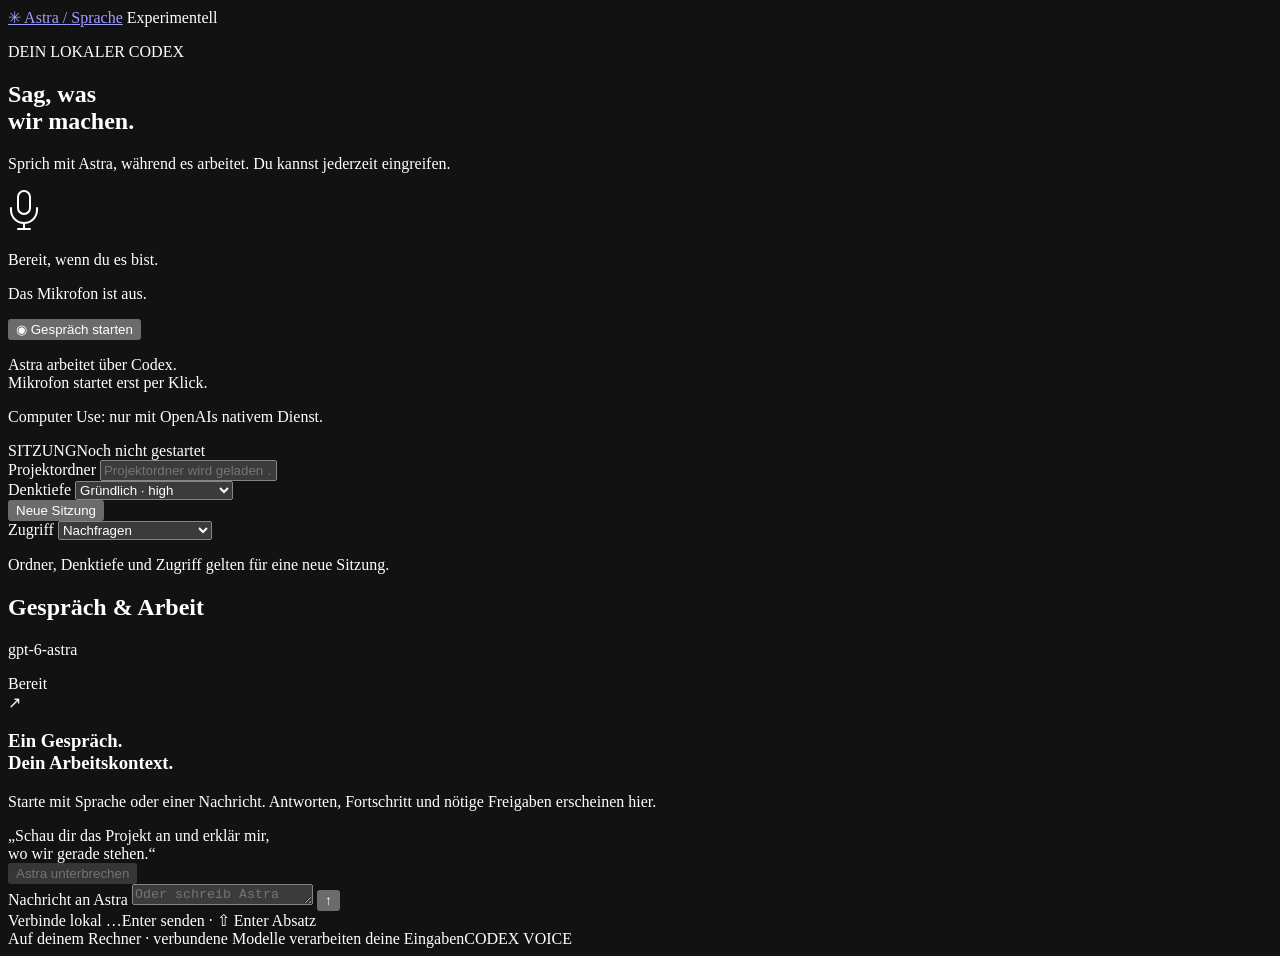
==== static/index.html @ eee3f362 "Add local Codex voice interface with scoped approvals and microphone activity" ====
<!doctype html>
<html lang="de">
<head>
  <meta charset="utf-8">
  <meta name="viewport" content="width=device-width, initial-scale=1">
  <meta name="color-scheme" content="dark">
  <title>Astra · Sprache</title>
  <link rel="stylesheet" href="/style.css">
  <script src="/app.js" defer></script>
</head>
<body>
  <main class="shell">
    <header class="topbar">
      <a class="wordmark" href="/" aria-label="Astra Sprache Startseite"><span class="brand-star" aria-hidden="true">✳</span> Astra <span class="brand-divider">/</span> <span class="brand-section">Sprache</span></a>
      <span class="experiment">Experimentell</span>
    </header>

    <div class="workspace">
      <section class="control-panel" aria-labelledby="page-title">
        <div class="intro">
          <p class="eyebrow">DEIN LOKALER CODEX</p>
          <h1 id="page-title">Sag, was<br>wir machen.</h1>
          <p class="intro-copy">Sprich mit Astra, während es arbeitet. Du kannst jederzeit eingreifen.</p>
        </div>

        <div class="voice-control" id="voice-control" data-phase="idle">
          <div class="orb-wrap" aria-hidden="true">
            <div class="orb-halo"></div>
            <div class="mic-ring mic-ring-inner"></div>
            <div class="mic-ring mic-ring-outer"></div>
            <div class="orb"><svg width="32" height="42" viewBox="0 0 32 42" fill="none"><rect x="10" y="2" width="12" height="23" rx="6" stroke="currentColor" stroke-width="2"/><path d="M3 19v2a13 13 0 0 0 26 0v-2M16 34v6M10 40h12" stroke="currentColor" stroke-width="2" stroke-linecap="round"/></svg></div>
          </div>
          <p id="voice-status" class="voice-status" role="status">Bereit, wenn du es bist.</p>
          <p id="voice-detail" class="voice-detail">Das Mikrofon ist aus.</p>
          <button id="start-voice" class="button primary full-width" type="button"><span aria-hidden="true">◉</span> Gespräch starten</button>
          <div id="live-controls" class="live-controls" hidden>
            <button id="mute-voice" class="button secondary" type="button" aria-pressed="false">Mikro aus</button>
            <button id="stop-voice" class="button secondary" type="button">Beenden</button>
          </div>
          <button id="enable-audio" class="button text-button full-width" type="button" hidden>Ton aktivieren</button>
          <p class="privacy-note">Astra arbeitet über Codex.<br>Mikrofon startet erst per Klick.</p>
          <p class="capability-note">Computer Use: nur mit OpenAIs nativem Dienst.</p>
        </div>

        <form id="session-form" class="session-form">
          <div class="section-label"><span>SITZUNG</span><span id="thread-label" class="mono">Noch nicht gestartet</span></div>
          <label for="cwd">Projektordner</label>
          <input id="cwd" name="cwd" type="text" spellcheck="false" autocomplete="off" placeholder="Projektordner wird geladen …" required>
          <div class="session-bottom">
            <div class="effort-field">
              <label for="effort">Denktiefe</label>
              <select id="effort" name="effort">
                <option value="low">Schnell · low</option>
                <option value="medium">Ausgewogen · medium</option>
                <option value="high" selected>Gründlich · high</option>
                <option value="xhigh">Sehr gründlich · xhigh</option>
                <option value="ultra">Maximal · ultra</option>
              </select>
            </div>
            <button id="new-session" class="button secondary small" type="submit">Neue Sitzung</button>
          </div>
          <div class="permission-field">
            <label for="permission-mode">Zugriff</label>
            <select id="permission-mode" name="permission-mode" aria-describedby="permission-hint">
              <option value="ask" selected>Nachfragen</option>
              <option value="yolo">YOLO · alles erlauben</option>
            </select>
            <p id="permission-hint" class="permission-hint" hidden>Voller Zugriff auf Dateien, Befehle und Netzwerk ohne Rückfragen.</p>
          </div>
          <p class="field-hint">Ordner, Denktiefe und Zugriff gelten für eine neue Sitzung.</p>
        </form>
      </section>

      <section class="conversation-panel" aria-labelledby="conversation-title">
        <div class="conversation-header">
          <div>
            <h2 id="conversation-title">Gespräch &amp; Arbeit</h2>
            <p id="model-label">gpt-6-astra</p>
          </div>
          <div class="conversation-status">
            <span id="yolo-active" class="yolo-badge" role="status" hidden>YOLO aktiv · voller Zugriff</span>
            <div class="work-state"><span id="work-dot" class="status-dot"></span><span id="work-status" role="status">Bereit</span></div>
          </div>
        </div>

        <div id="notice" class="notice" role="alert" hidden><span id="notice-text"></span><button id="dismiss-notice" type="button" aria-label="Hinweis schließen">×</button></div>

        <div id="conversation" class="conversation" role="log" aria-label="Gesprächsverlauf" aria-live="polite" aria-relevant="additions">
          <div id="empty-state" class="empty-state">
            <span class="empty-icon" aria-hidden="true">↗</span>
            <h3>Ein Gespräch.<br>Dein Arbeitskontext.</h3>
            <p>Starte mit Sprache oder einer Nachricht. Antworten, Fortschritt und nötige Freigaben erscheinen hier.</p>
            <div class="example-prompt">„Schau dir das Projekt an und erklär mir,<br>wo wir gerade stehen.“</div>
          </div>
        </div>

        <div id="approvals" class="approvals" aria-label="Ausstehende Freigaben"></div>

        <div class="composer-area">
          <button id="interrupt" class="interrupt-button" type="button" disabled><span class="stop-square" aria-hidden="true"></span> Astra unterbrechen</button>
          <form id="text-form" class="composer">
            <label class="visually-hidden" for="message">Nachricht an Astra</label>
            <textarea id="message" rows="1" placeholder="Oder schreib Astra etwas …" maxlength="30000"></textarea>
            <button id="send-text" type="submit" aria-label="Nachricht senden" title="Nachricht senden"><span aria-hidden="true">↑</span></button>
          </form>
          <div class="composer-footer"><span id="connection-status"><span class="connection-dot"></span> Verbinde lokal …</span><span>Enter senden · ⇧ Enter Absatz</span></div>
        </div>
      </section>
    </div>

    <footer class="page-footer"><span>Auf deinem Rechner · verbundene Modelle verarbeiten deine Eingaben</span><span id="session-footer">CODEX VOICE</span></footer>
  </main>
  <audio id="remote-audio" autoplay hidden></audio>
</body>
</html>
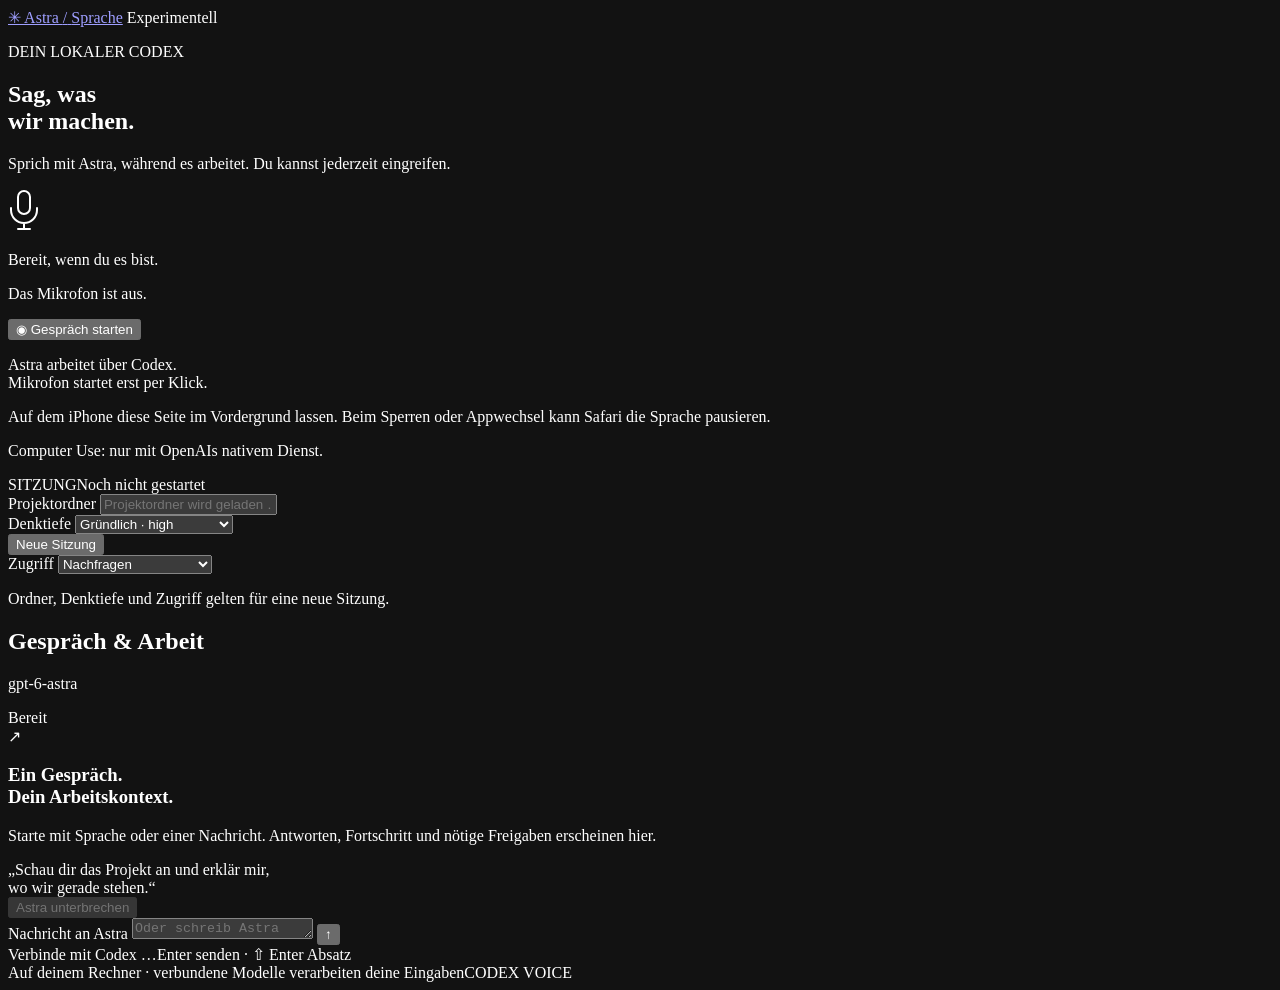
==== commit d5b2e9a7: "Add paired iPhone voice access and private conversation memory" ====
--- a/static/index.html
+++ b/static/index.html
@@ -2,7 +2,7 @@
 <html lang="de">
 <head>
   <meta charset="utf-8">
-  <meta name="viewport" content="width=device-width, initial-scale=1">
+  <meta name="viewport" content="width=device-width, initial-scale=1, viewport-fit=cover">
   <meta name="color-scheme" content="dark">
   <title>Astra · Sprache</title>
   <link rel="stylesheet" href="/style.css">
@@ -38,7 +38,10 @@
             <button id="stop-voice" class="button secondary" type="button">Beenden</button>
           </div>
           <button id="enable-audio" class="button text-button full-width" type="button" hidden>Ton aktivieren</button>
+          <p id="wake-status" class="wake-status" hidden>Bildschirm bleibt während des Gesprächs an.</p>
+          <p id="memory-status" class="memory-status" role="status" hidden></p>
           <p class="privacy-note">Astra arbeitet über Codex.<br>Mikrofon startet erst per Klick.</p>
+          <p class="mobile-note">Auf dem iPhone diese Seite im Vordergrund lassen. Beim Sperren oder Appwechsel kann Safari die Sprache pausieren.</p>
           <p class="capability-note">Computer Use: nur mit OpenAIs nativem Dienst.</p>
         </div>
 
@@ -84,6 +87,7 @@
         </div>
 
         <div id="notice" class="notice" role="alert" hidden><span id="notice-text"></span><button id="dismiss-notice" type="button" aria-label="Hinweis schließen">×</button></div>
+        <button id="login-again" class="button secondary login-again" type="button" hidden>Gerät erneut anmelden</button>
 
         <div id="conversation" class="conversation" role="log" aria-label="Gesprächsverlauf" aria-live="polite" aria-relevant="additions">
           <div id="empty-state" class="empty-state">
@@ -103,13 +107,13 @@
             <textarea id="message" rows="1" placeholder="Oder schreib Astra etwas …" maxlength="30000"></textarea>
             <button id="send-text" type="submit" aria-label="Nachricht senden" title="Nachricht senden"><span aria-hidden="true">↑</span></button>
           </form>
-          <div class="composer-footer"><span id="connection-status"><span class="connection-dot"></span> Verbinde lokal …</span><span>Enter senden · ⇧ Enter Absatz</span></div>
+          <div class="composer-footer"><span id="connection-status" role="status"><span class="connection-dot"></span> Verbinde mit Codex …</span><span>Enter senden · ⇧ Enter Absatz</span></div>
         </div>
       </section>
     </div>
 
     <footer class="page-footer"><span>Auf deinem Rechner · verbundene Modelle verarbeiten deine Eingaben</span><span id="session-footer">CODEX VOICE</span></footer>
   </main>
-  <audio id="remote-audio" autoplay hidden></audio>
+  <audio id="remote-audio" autoplay playsinline hidden></audio>
 </body>
 </html>
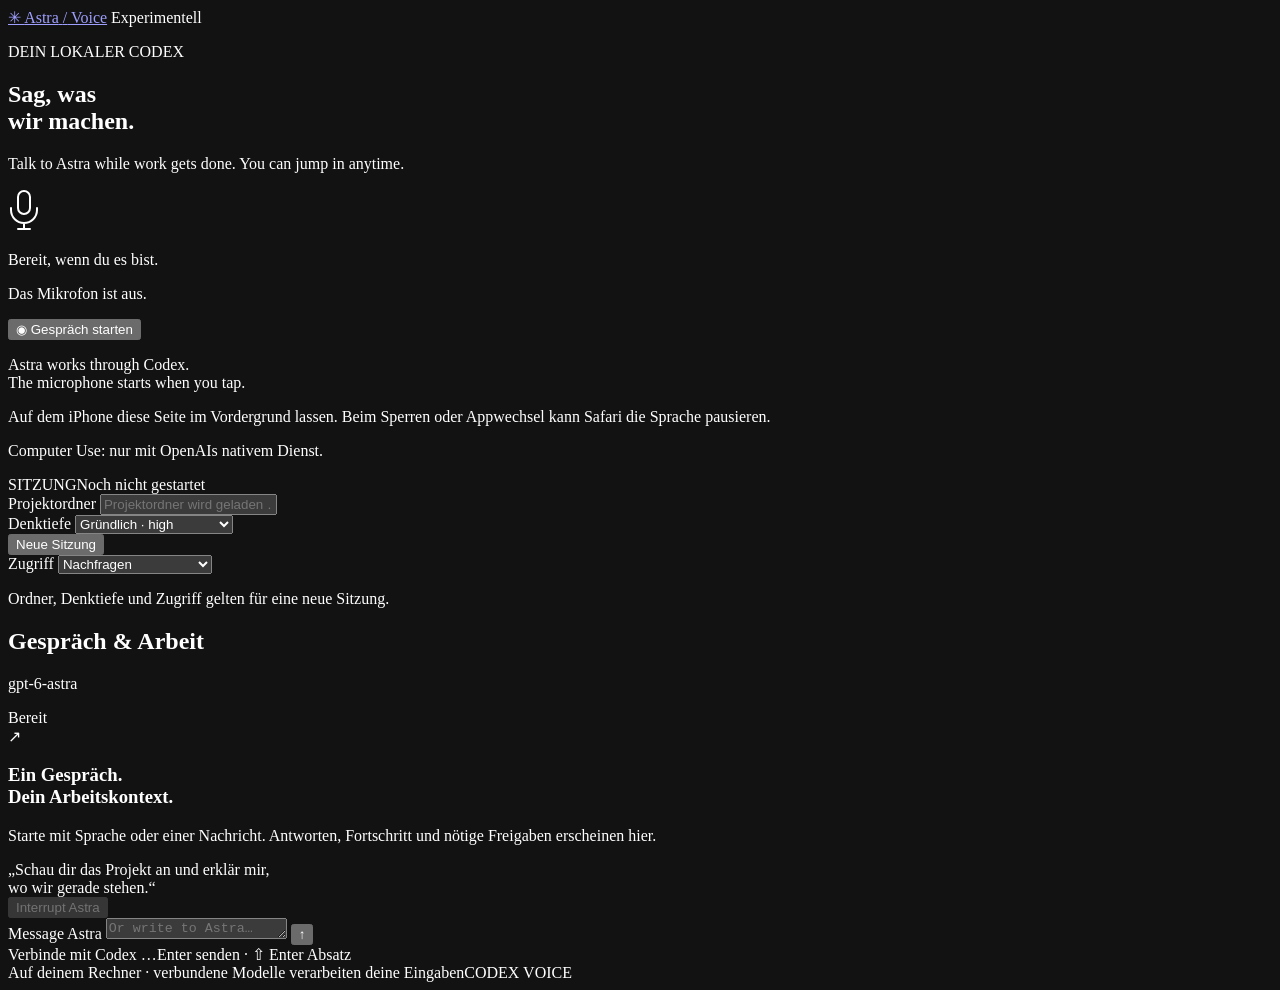
==== commit 2a229e45: "Add private assistant personas and Realtime voice selection" ====
--- a/static/index.html
+++ b/static/index.html
@@ -4,14 +4,14 @@
   <meta charset="utf-8">
   <meta name="viewport" content="width=device-width, initial-scale=1, viewport-fit=cover">
   <meta name="color-scheme" content="dark">
-  <title>Astra · Sprache</title>
+  <title>Astra · Voice</title>
   <link rel="stylesheet" href="/style.css">
   <script src="/app.js" defer></script>
 </head>
 <body>
   <main class="shell">
     <header class="topbar">
-      <a class="wordmark" href="/" aria-label="Astra Sprache Startseite"><span class="brand-star" aria-hidden="true">✳</span> Astra <span class="brand-divider">/</span> <span class="brand-section">Sprache</span></a>
+      <a class="wordmark" href="/" aria-label="Astra Voice home"><span class="brand-star" aria-hidden="true">✳</span> <span data-assistant-name>Astra</span> <span class="brand-divider">/</span> <span class="brand-section">Voice</span></a>
       <span class="experiment">Experimentell</span>
     </header>
 
@@ -20,7 +20,7 @@
         <div class="intro">
           <p class="eyebrow">DEIN LOKALER CODEX</p>
           <h1 id="page-title">Sag, was<br>wir machen.</h1>
-          <p class="intro-copy">Sprich mit Astra, während es arbeitet. Du kannst jederzeit eingreifen.</p>
+          <p class="intro-copy">Talk to <span data-assistant-name>Astra</span> while work gets done. You can jump in anytime.</p>
         </div>
 
         <div class="voice-control" id="voice-control" data-phase="idle">
@@ -37,10 +37,17 @@
             <button id="mute-voice" class="button secondary" type="button" aria-pressed="false">Mikro aus</button>
             <button id="stop-voice" class="button secondary" type="button">Beenden</button>
           </div>
+          <div id="voice-field" class="voice-field" hidden>
+            <label for="voice">Voice</label>
+            <select id="voice" name="voice" aria-describedby="voice-hint">
+              <option value="default">Provider default · keep current voice</option>
+            </select>
+            <p id="voice-hint">To change voices, end voice, choose one, and start again. Your Codex session stays open.</p>
+          </div>
           <button id="enable-audio" class="button text-button full-width" type="button" hidden>Ton aktivieren</button>
           <p id="wake-status" class="wake-status" hidden>Bildschirm bleibt während des Gesprächs an.</p>
           <p id="memory-status" class="memory-status" role="status" hidden></p>
-          <p class="privacy-note">Astra arbeitet über Codex.<br>Mikrofon startet erst per Klick.</p>
+          <p class="privacy-note"><span data-assistant-name>Astra</span> works through Codex.<br>The microphone starts when you tap.</p>
           <p class="mobile-note">Auf dem iPhone diese Seite im Vordergrund lassen. Beim Sperren oder Appwechsel kann Safari die Sprache pausieren.</p>
           <p class="capability-note">Computer Use: nur mit OpenAIs nativem Dienst.</p>
         </div>
@@ -101,10 +108,10 @@
         <div id="approvals" class="approvals" aria-label="Ausstehende Freigaben"></div>
 
         <div class="composer-area">
-          <button id="interrupt" class="interrupt-button" type="button" disabled><span class="stop-square" aria-hidden="true"></span> Astra unterbrechen</button>
+          <button id="interrupt" class="interrupt-button" type="button" disabled><span class="stop-square" aria-hidden="true"></span> Interrupt <span data-assistant-name>Astra</span></button>
           <form id="text-form" class="composer">
-            <label class="visually-hidden" for="message">Nachricht an Astra</label>
-            <textarea id="message" rows="1" placeholder="Oder schreib Astra etwas …" maxlength="30000"></textarea>
+            <label class="visually-hidden" for="message">Message <span data-assistant-name>Astra</span></label>
+            <textarea id="message" rows="1" placeholder="Or write to Astra…" maxlength="30000"></textarea>
             <button id="send-text" type="submit" aria-label="Nachricht senden" title="Nachricht senden"><span aria-hidden="true">↑</span></button>
           </form>
           <div class="composer-footer"><span id="connection-status" role="status"><span class="connection-dot"></span> Verbinde mit Codex …</span><span>Enter senden · ⇧ Enter Absatz</span></div>
